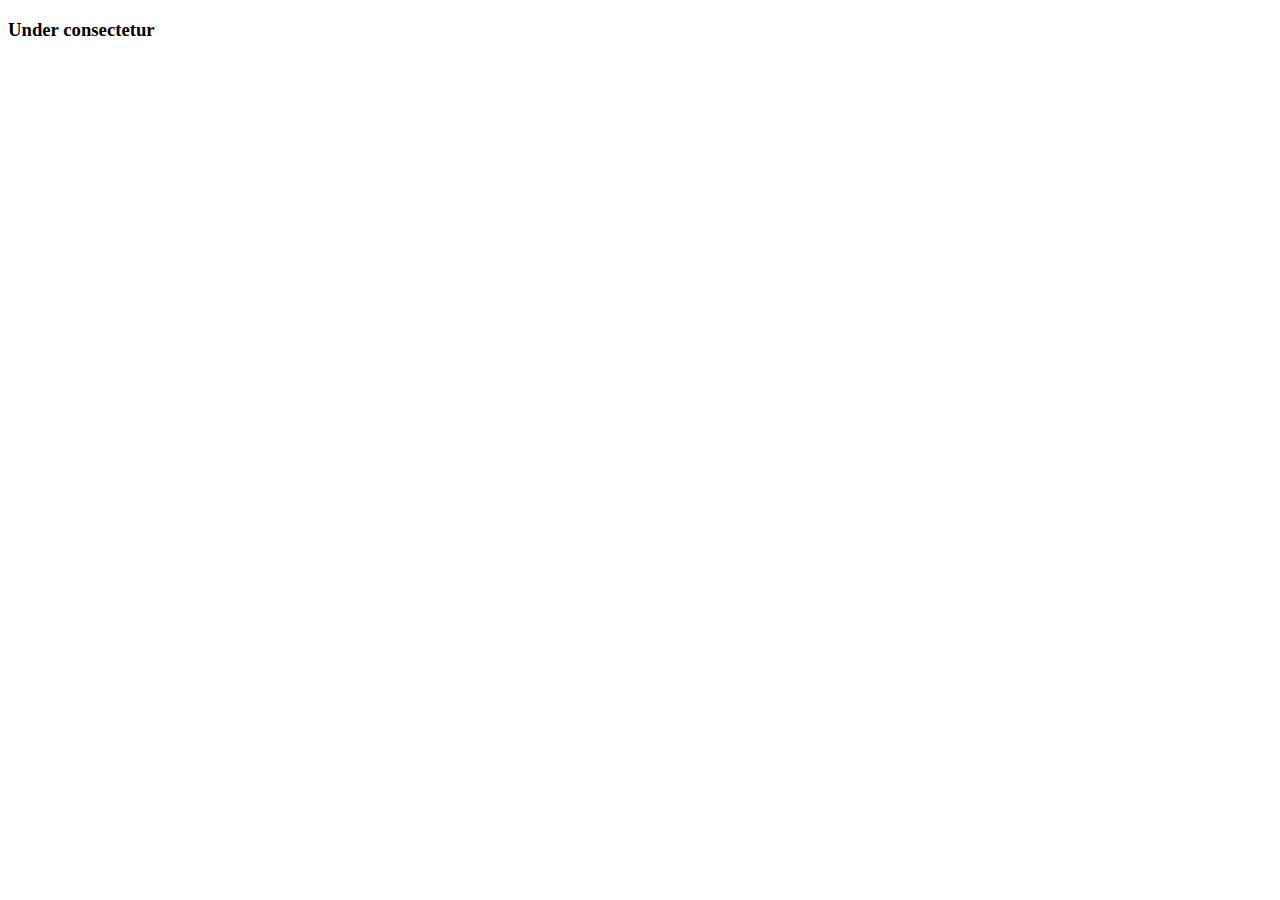
==== meat.html @ fbc73a1c "Merge pull request #5 from sinhayash9546/feature" ====
<!DOCTYPE html>
<html lang="en">
<head>
    <meta charset="UTF-8">
    <meta http-equiv="X-UA-Compatible" content="IE=edge">
    <meta name="viewport" content="width=device-width, initial-scale=1.0">
    <title>Meat & Sea food</title>
</head>
<body>
    <h3>Under consectetur</h3>
</body>
</html>
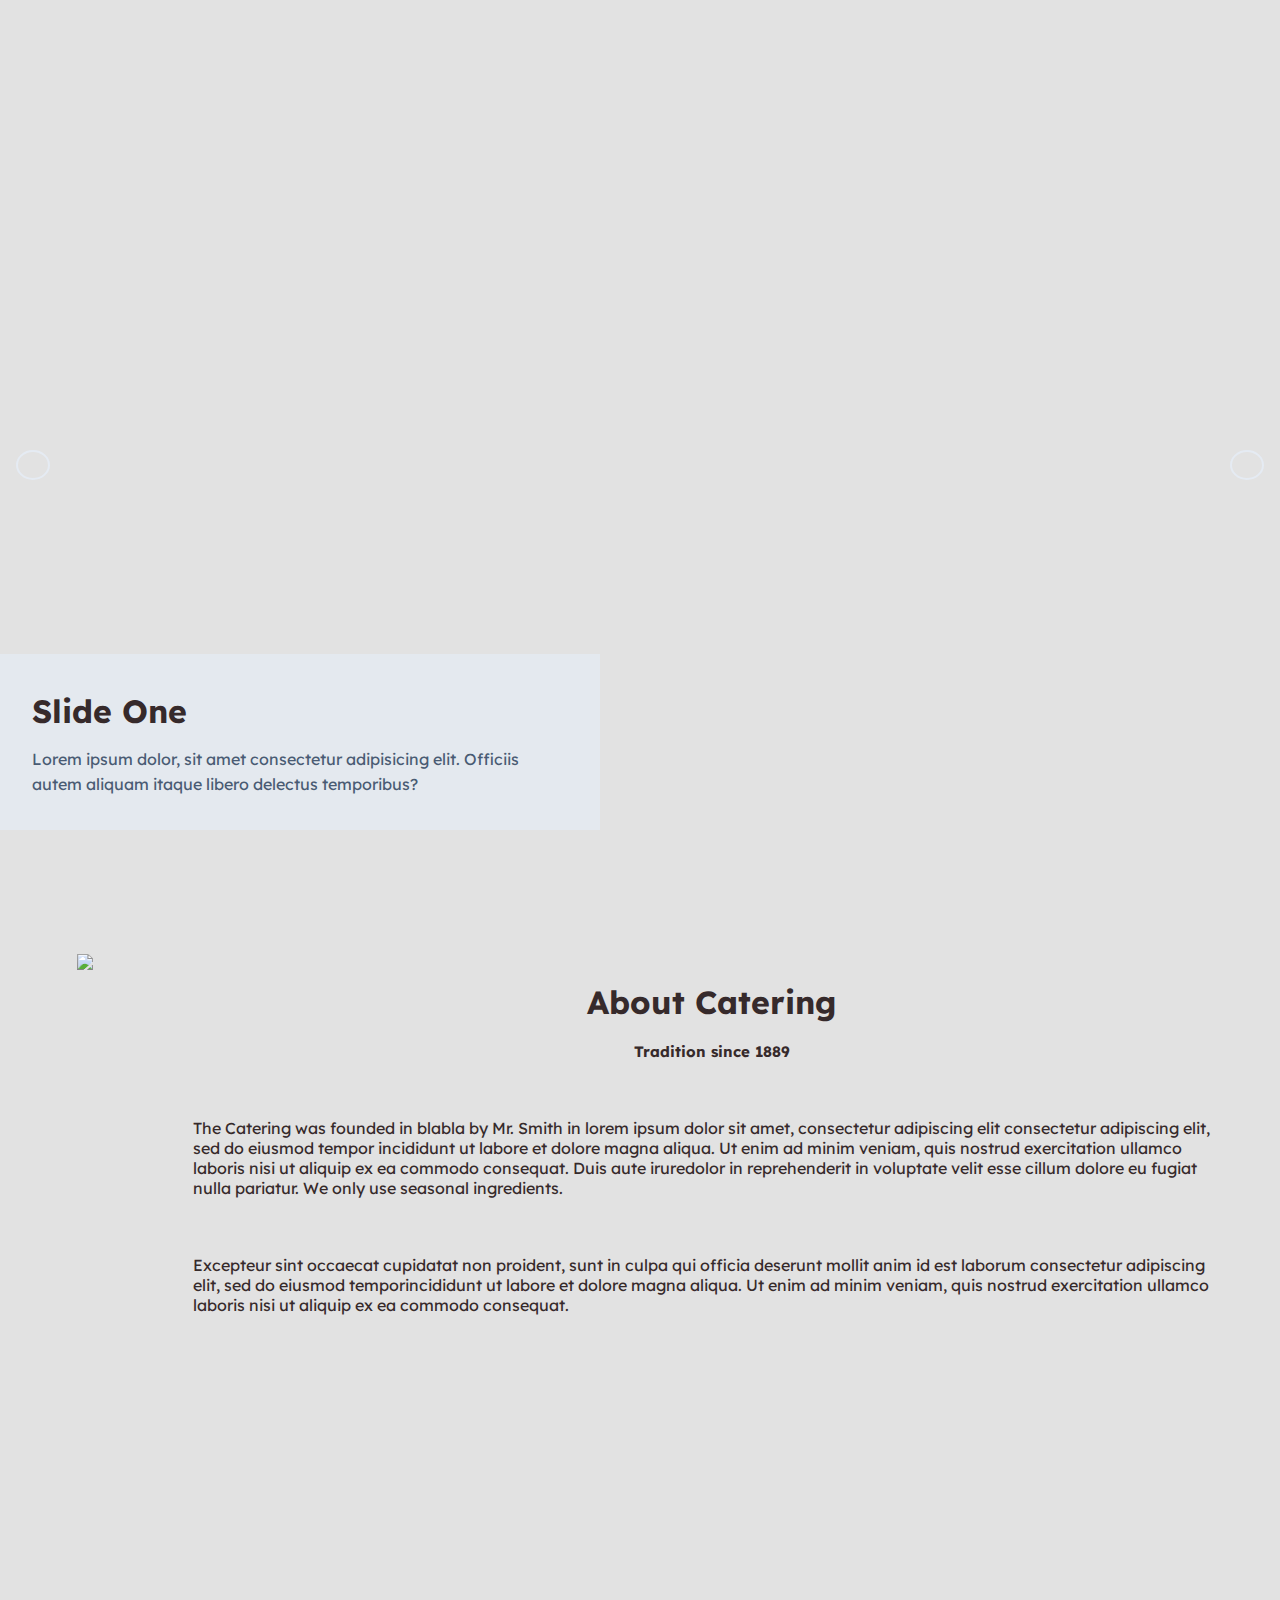
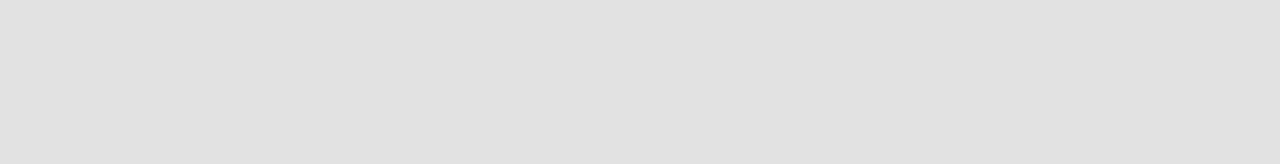
==== commit 96c04279: "Advancement on sea food page" ====
--- a/meat.html
+++ b/meat.html
@@ -1,12 +1,89 @@
 <!DOCTYPE html>
 <html lang="en">
 <head>
-    <meta charset="UTF-8">
-    <meta http-equiv="X-UA-Compatible" content="IE=edge">
-    <meta name="viewport" content="width=device-width, initial-scale=1.0">
+    <meta charset="UTF-8" />
+    <meta name="viewport" content="width=device-width, initial-scale=1.0" />
+    <link
+      rel="stylesheet"
+      href="https://cdnjs.cloudflare.com/ajax/libs/font-awesome/5.15.1/css/all.min.css"
+      integrity="sha512-+4zCK9k+qNFUR5X+cKL9EIR+ZOhtIloNl9GIKS57V1MyNsYpYcUrUeQc9vNfzsWfV28IaLL3i96P9sdNyeRssA=="
+      crossorigin="anonymous"/>
+    <link rel="stylesheet" href="meat.css" />
     <title>Meat & Sea food</title>
 </head>
 <body>
-    <h3>Under consectetur</h3>
+
+    <div class="slider">
+        <div class="slide current">
+          <div class="content">
+            <h1>Slide One</h1>
+            <p>
+              Lorem ipsum dolor, sit amet consectetur adipisicing elit. Officiis
+              autem aliquam itaque libero delectus temporibus?
+            </p>
+          </div>
+        </div>
+        <div class="slide">
+          <div class="content">
+            <h1>Slide Two</h1>
+            <p>
+              Lorem ipsum dolor, sit amet consectetur adipisicing elit. Officiis
+              autem aliquam itaque libero delectus temporibus?
+            </p>
+          </div>
+        </div>
+        <div class="slide">
+          <div class="content">
+            <h1>Slide Three</h1>
+            <p>
+              Lorem ipsum dolor, sit amet consectetur adipisicing elit. Officiis
+              autem aliquam itaque libero delectus temporibus?
+            </p>
+          </div>
+        </div>
+        <div class="slide">
+          <div class="content">
+            <h1>Slide Four</h1>
+            <p>
+              Lorem ipsum dolor, sit amet consectetur adipisicing elit. Officiis
+              autem aliquam itaque libero delectus temporibus?
+            </p>
+          </div>
+        </div>
+        <div class="slide">
+          <div class="content">
+            <h1>Slide Five</h1>
+            <p>
+              Lorem ipsum dolor, sit amet consectetur adipisicing elit. Officiis
+              autem aliquam itaque libero delectus temporibus?
+            </p>
+          </div>
+        </div>
+        <div class="slide">
+          <div class="content">
+            <h1>Slide Six</h1>
+            <p>
+              Lorem ipsum dolor, sit amet consectetur adipisicing elit. Officiis
+              autem aliquam itaque libero delectus temporibus?
+            </p>
+          </div>
+        </div>
+      </div>
+      <div class="buttons">
+        <button id="prev"><i class="fas fa-arrow-left"></i></button>
+        <button id="next"><i class="fas fa-arrow-right"></i></button>
+      </div>
+
+      <div class="section" id="about">
+         <img src="https://www.w3schools.com/w3images/tablesetting2.jpg">
+        <div class="container">
+          <h1 >About Catering</h1><br>
+          <h5 >Tradition since 1889</h5>
+          <p class="para">The Catering was founded in blabla by Mr. Smith in lorem ipsum dolor sit amet, consectetur adipiscing elit consectetur adipiscing elit, sed do eiusmod tempor incididunt ut labore et dolore magna aliqua. Ut enim ad minim veniam, quis nostrud exercitation ullamco laboris nisi ut aliquip ex ea commodo consequat. Duis aute iruredolor in reprehenderit in voluptate velit esse cillum dolore eu fugiat nulla pariatur. We only use <span>seasonal</span> ingredients.</p>
+          <p class="para2">Excepteur sint occaecat cupidatat non proident, sunt in culpa qui officia deserunt mollit anim id est laborum consectetur adipiscing elit, sed do eiusmod temporincididunt ut labore et dolore magna aliqua. Ut enim ad minim veniam, quis nostrud exercitation ullamco laboris nisi ut aliquip ex ea commodo consequat.</p>
+        </div>
+      </div>
+
 </body>
+<script src="script.js"></script>
 </html>--- a/meat.css
+++ b/meat.css
@@ -0,0 +1,169 @@
+@import url("https://fonts.googleapis.com/css2?family=Lexend:wght@400;700&display=swap");
+
+* {
+ box-sizing: border-box;
+ margin: 0;
+ padding: 0;
+}
+
+body{
+    font-family: "Lexend", sans-serif;
+    background-color: #e2e2e2 ;
+    color: #e5ebf3;
+}
+
+
+.slider{
+    position: relative;
+    height: 100vh;
+}
+
+.slide {
+    position: absolute;
+    top: 0;
+    left: 0;
+    width: 100%;
+    height: 100%;
+    opacity: 0;
+    transition: opacity 0.4s ease-in-out;
+  }
+
+  .slide.current {
+    opacity: 1;
+  }
+
+  
+.slide .content {
+    position: absolute;
+    bottom: -300px;
+    left: 0;
+    width: 100%;
+    opacity: 0;
+    background-color: rgba(229, 235, 243, 0.8);
+    color: #495b73;
+    padding: 1rem;
+    line-height: 1.3;
+  }
+  
+  .slide .content h1 {
+    margin-bottom: 0.625rem;
+    color: #362a2b;
+    font-size: 1.5rem;
+  }
+  
+  .slide.current .content {
+    opacity: 1;
+    transform: translateY(-300px);
+    transition: all 0.7s ease-in-out;
+  }
+  
+  .slide:first-child {
+    background: url("https://images.unsplash.com/photo-1565965825237-761f29aa9bc7?ixlib=rb-1.2.1&ixid=MnwxMjA3fDB8MHxwaG90by1wYWdlfHx8fGVufDB8fHx8&auto=format&fit=crop&w=1170&q=80") no-repeat
+      center top/cover;
+  }
+  
+  .slide:nth-child(2) {
+    background: url("https://images.unsplash.com/photo-1606850780554-b55ea4dd0b70?ixlib=rb-1.2.1&ixid=MnwxMjA3fDB8MHxwaG90by1wYWdlfHx8fGVufDB8fHx8&auto=format&fit=crop&w=1170&q=80") no-repeat
+      center top/cover;
+  }
+  
+  .slide:nth-child(3) {
+    background: url("https://images.unsplash.com/photo-1556041081-888e5afc8c69?ixlib=rb-1.2.1&ixid=MnwxMjA3fDB8MHxwaG90by1wYWdlfHx8fGVufDB8fHx8&auto=format&fit=crop&w=1170&q=80") no-repeat
+      center top/cover;
+  }
+  
+  .slide:nth-child(4) {
+    background: url("https://images.unsplash.com/photo-1432139555190-58524dae6a55?ixlib=rb-1.2.1&ixid=MnwxMjA3fDB8MHxwaG90by1wYWdlfHx8fGVufDB8fHx8&auto=format&fit=crop&w=1176&q=80") no-repeat
+      center top/cover;
+  }
+  
+  .slide:nth-child(5) {
+    background: url("https://images.unsplash.com/photo-1599307767316-776533bb941c?ixlib=rb-1.2.1&ixid=MnwxMjA3fDB8MHxwaG90by1wYWdlfHx8fGVufDB8fHx8&auto=format&fit=crop&w=850&q=80") no-repeat
+      center top/cover;
+  }
+  
+  .slide:nth-child(6) {
+    background: url("https://images.unsplash.com/photo-1565557623262-b51c2513a641?ixlib=rb-1.2.1&ixid=MnwxMjA3fDB8MHxwaG90by1wYWdlfHx8fGVufDB8fHx8&auto=format&fit=crop&w=1371&q=80") no-repeat
+      center center/cover;
+  }
+  
+  .buttons button#prev {
+    position: absolute;
+    top: 50%;
+    left: 1rem;
+  }
+  
+  .buttons button#next {
+    position: absolute;
+    top: 50%;
+    right: 1rem;
+  }
+  
+  .buttons button {
+    border: 2px solid #e5ebf3;
+    background-color: transparent;
+    color: #e5ebf3;
+    cursor: pointer;
+    padding: 13px 15px;
+    border-radius: 50%;
+    outline: none;
+  }
+  
+  .buttons button:hover {
+    background-color: #e5ebf3;
+    color: #362a2b;
+  }
+  
+  @media (min-width: 640px) and (min-height: 640px) {
+    .slide .content {
+      bottom: 70px;
+      left: -600px;
+      width: 600px;
+      padding: 2rem;
+      line-height: 1.6;
+    }
+  
+    .slide .content h1 {
+      font-size: 2rem;
+    }
+  
+    .slide.current .content {
+      transform: translateX(600px);
+    }
+  }
+
+  .section{
+    display: flex;
+    position: relative;
+    color: #362a2b;
+  }
+
+  .container{
+     margin: 25px 50px 75px 100px ;
+  }
+  .section img{
+  
+   margin: 54px 0px 0px 77px ;
+   height: 90vh;
+  }
+
+  .container h1{
+    color: #362a2b;
+    margin-top: 57px;
+    text-align: center;
+  }
+   
+  .container h5{
+    font-size: 15px;
+    text-align: center;
+  }
+  
+  .container .para{
+    margin-top: 57px;
+    
+  }
+
+  .container .para2{
+    margin-top: 57px;
+    
+  }
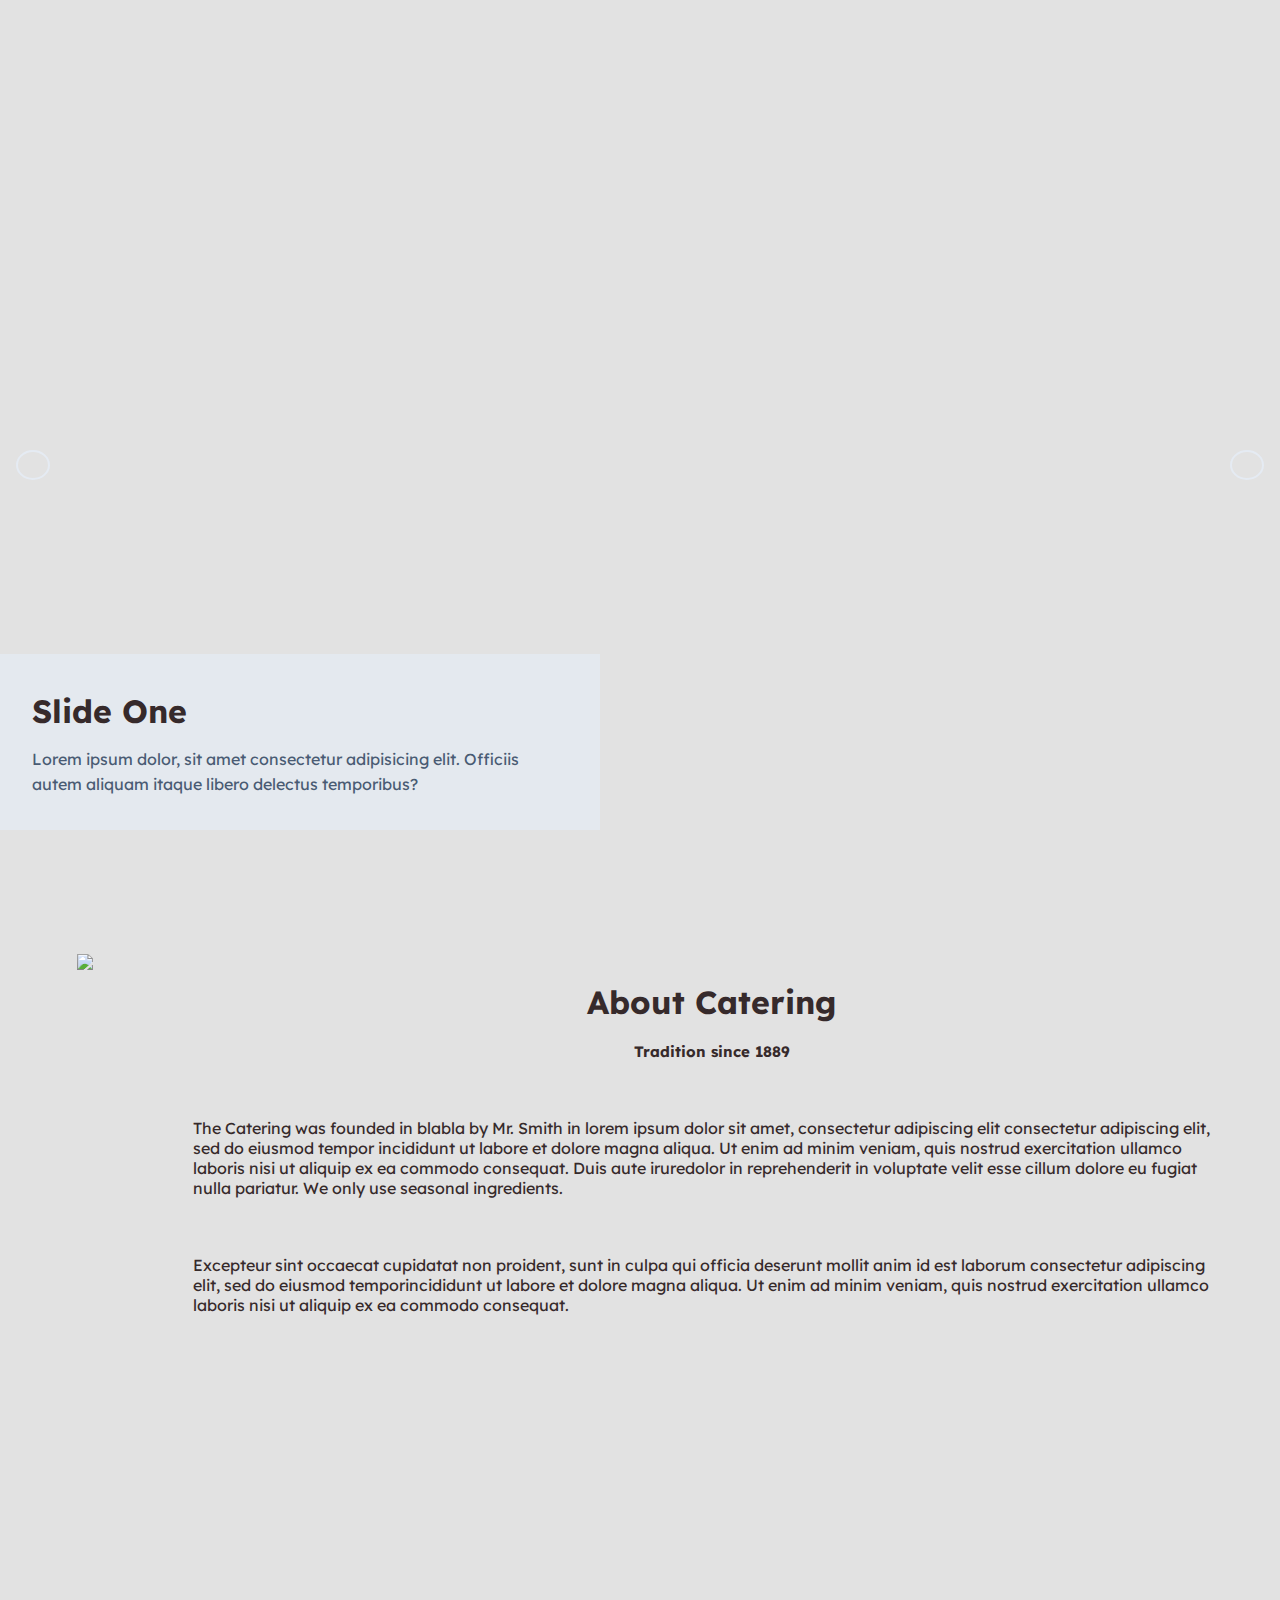
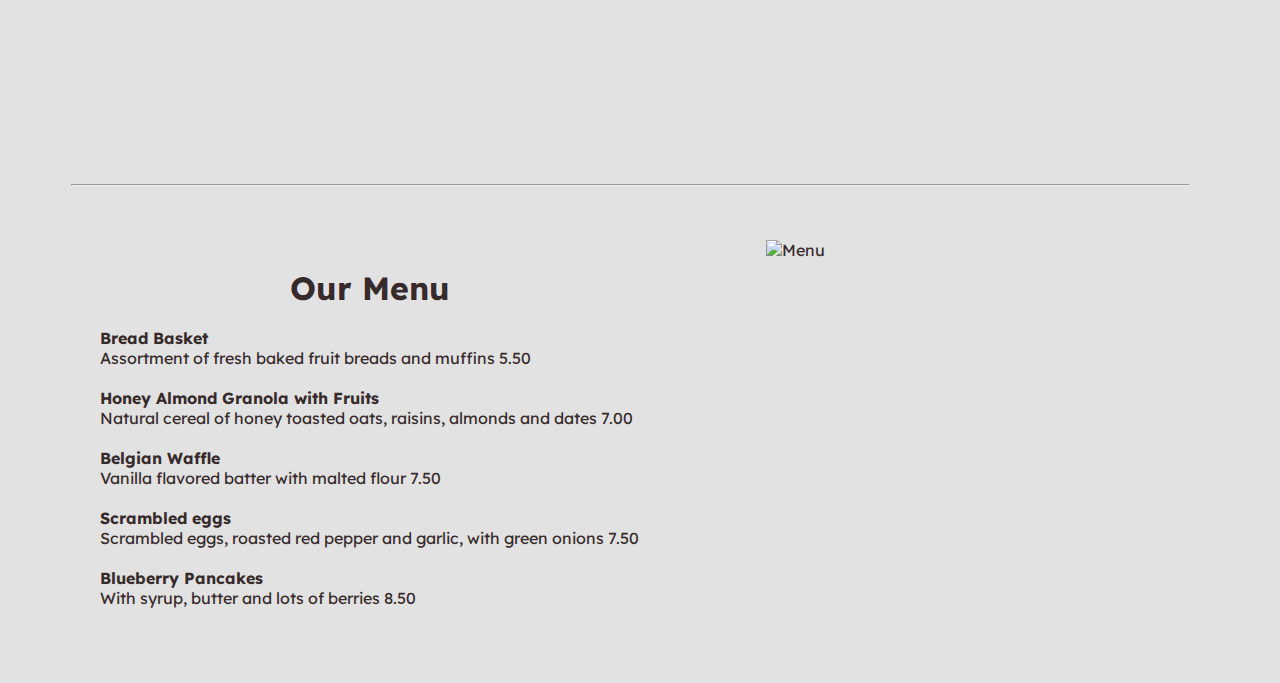
==== commit 8072f967: "added new sections in meat&sea" ====
--- a/meat.html
+++ b/meat.html
@@ -10,6 +10,7 @@
       crossorigin="anonymous"/>
     <link rel="stylesheet" href="meat.css" />
     <title>Meat & Sea food</title>
+    <link rel = "icon" href = "https://cdn-icons-png.flaticon.com/512/851/851073.png" type = "image/x-icon">
 </head>
 <body>
 
@@ -74,6 +75,7 @@
         <button id="next"><i class="fas fa-arrow-right"></i></button>
       </div>
 
+
       <div class="section" id="about">
          <img src="https://www.w3schools.com/w3images/tablesetting2.jpg">
         <div class="container">
@@ -82,7 +84,35 @@
           <p class="para">The Catering was founded in blabla by Mr. Smith in lorem ipsum dolor sit amet, consectetur adipiscing elit consectetur adipiscing elit, sed do eiusmod tempor incididunt ut labore et dolore magna aliqua. Ut enim ad minim veniam, quis nostrud exercitation ullamco laboris nisi ut aliquip ex ea commodo consequat. Duis aute iruredolor in reprehenderit in voluptate velit esse cillum dolore eu fugiat nulla pariatur. We only use <span>seasonal</span> ingredients.</p>
           <p class="para2">Excepteur sint occaecat cupidatat non proident, sunt in culpa qui officia deserunt mollit anim id est laborum consectetur adipiscing elit, sed do eiusmod temporincididunt ut labore et dolore magna aliqua. Ut enim ad minim veniam, quis nostrud exercitation ullamco laboris nisi ut aliquip ex ea commodo consequat.</p>
         </div>
+      
       </div>
+     
+      <hr class="hori"> 
+
+      <div class="section" id="menu">
+        <div class="container">
+          <h1>Our Menu</h1><br>
+          <h4>Bread Basket</h4>
+          <p>Assortment of fresh baked fruit breads and muffins 5.50</p><br>
+        
+          <h4>Honey Almond Granola with Fruits</h4>
+          <p >Natural cereal of honey toasted oats, raisins, almonds and dates 7.00</p><br>
+        
+          <h4>Belgian Waffle</h4>
+          <p>Vanilla flavored batter with malted flour 7.50</p><br>
+        
+          <h4>Scrambled eggs</h4>
+          <p>Scrambled eggs, roasted red pepper and garlic, with green onions 7.50</p><br>
+        
+          <h4>Blueberry Pancakes</h4>
+          <p>With syrup, butter and lots of berries 8.50</p>    
+        </div>
+        
+        <div class="w3-col l6 w3-padding-large">
+          <img src="https://www.w3schools.com/w3images/tablesetting.jpg" class="w3-round w3-image w3-opacity-min" alt="Menu" style="width:100%">
+        </div>
+      </div>
+       
 
 </body>
 <script src="script.js"></script>
--- a/meat.css
+++ b/meat.css
@@ -167,3 +167,7 @@
     margin-top: 57px;
     
   }
+
+  .hori{
+   margin: 20px  90px 0px 71px;
+  }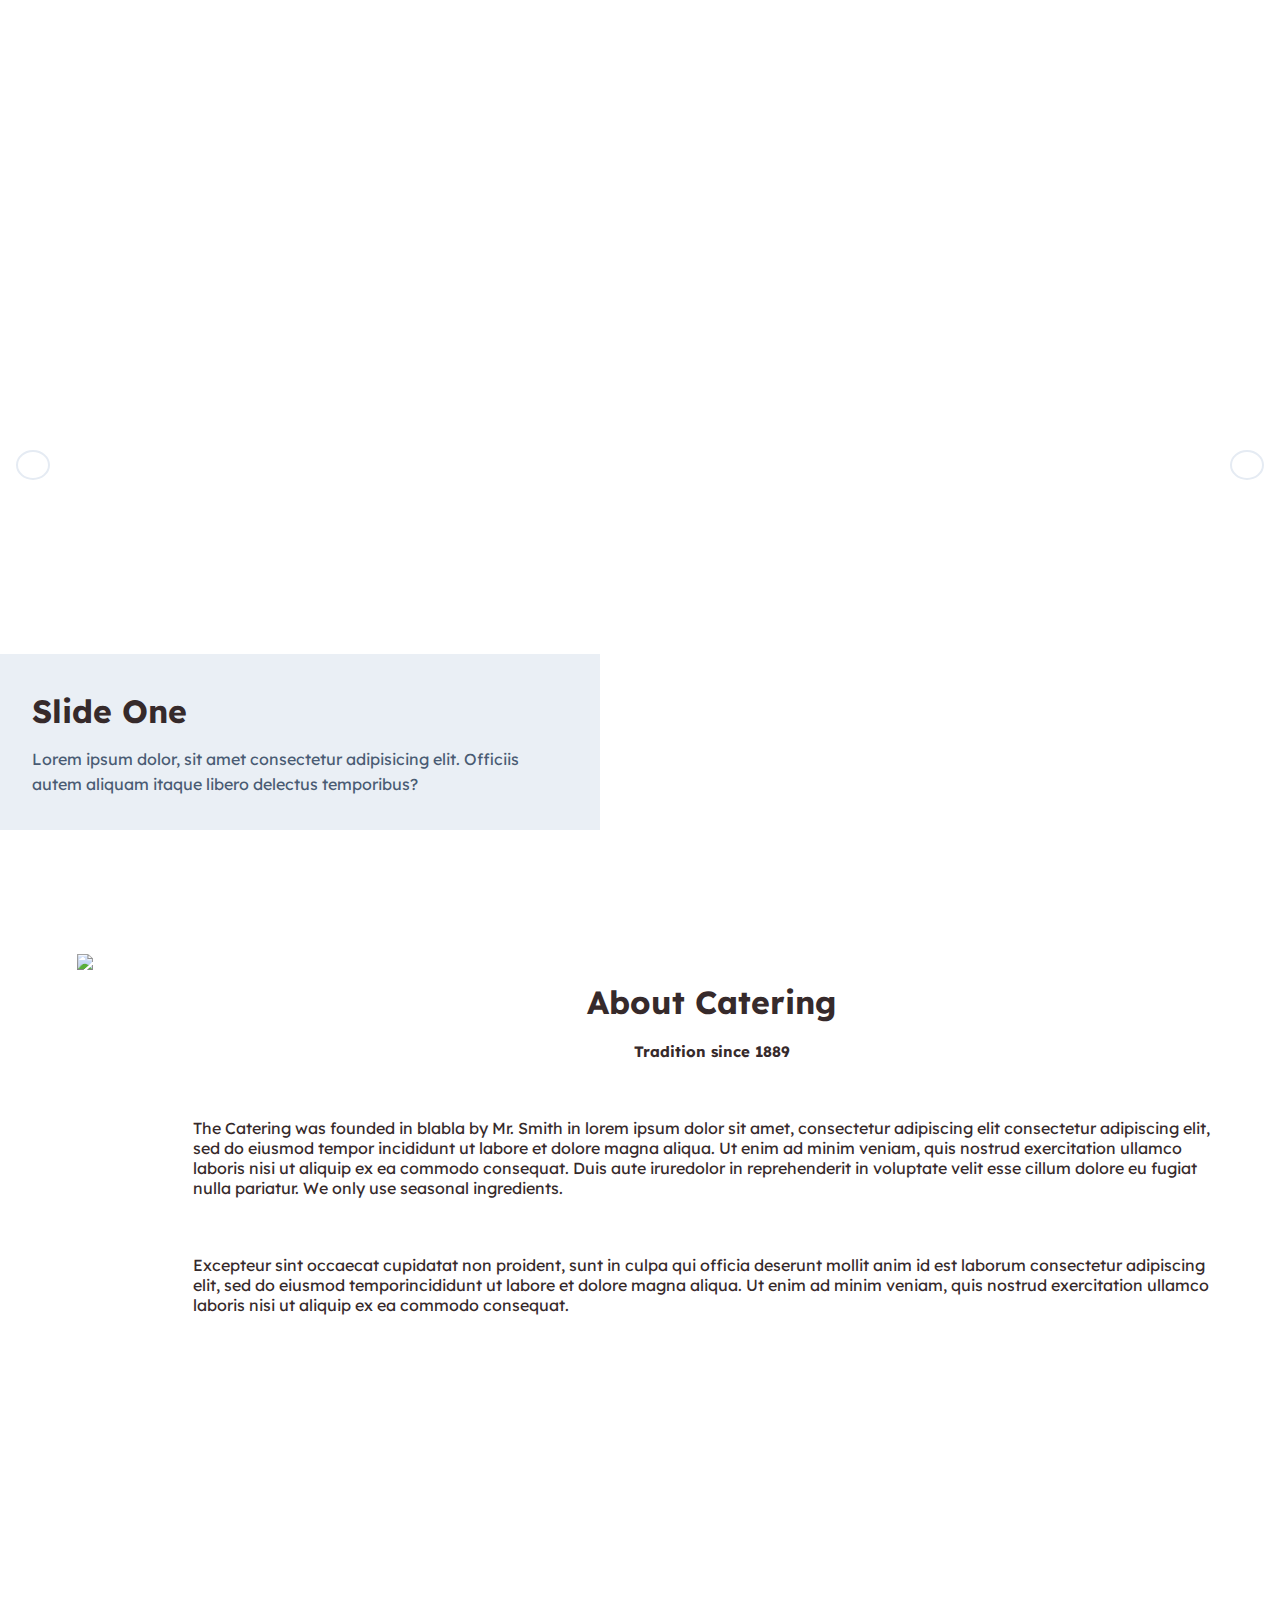
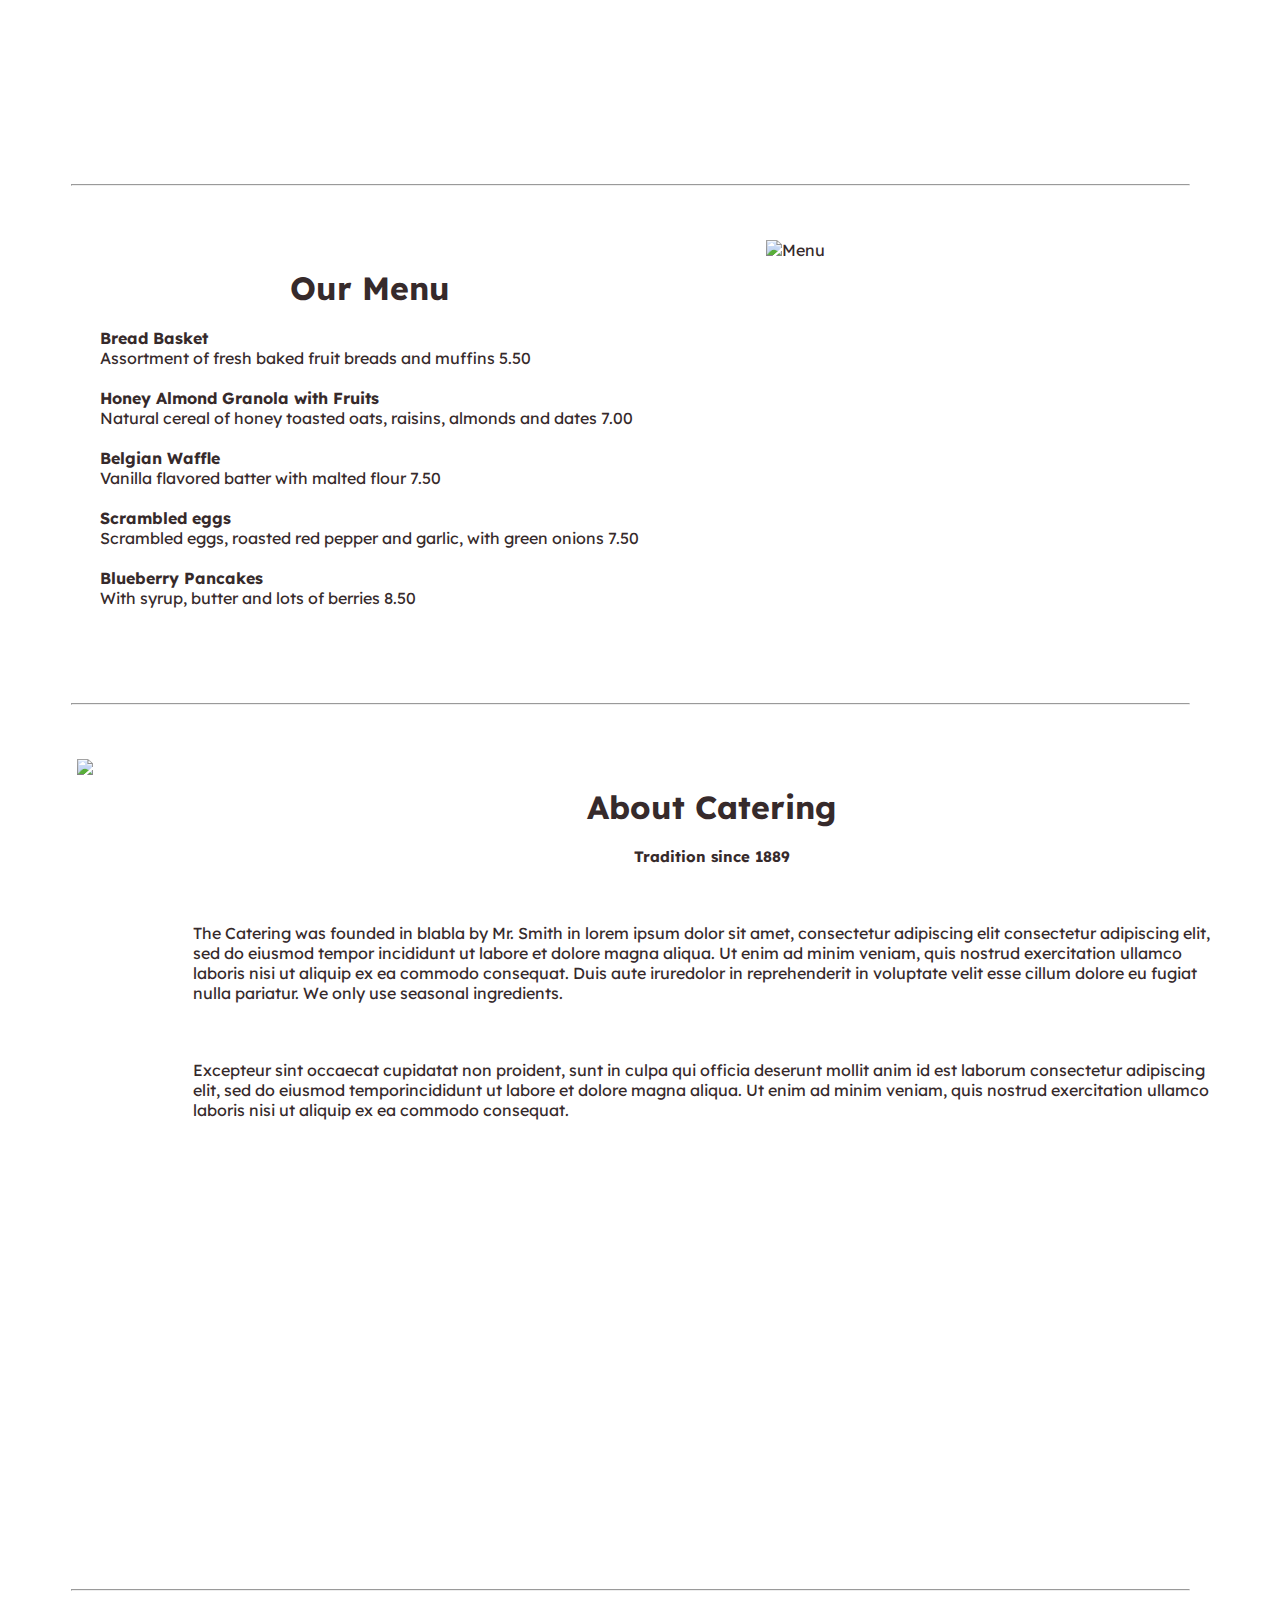
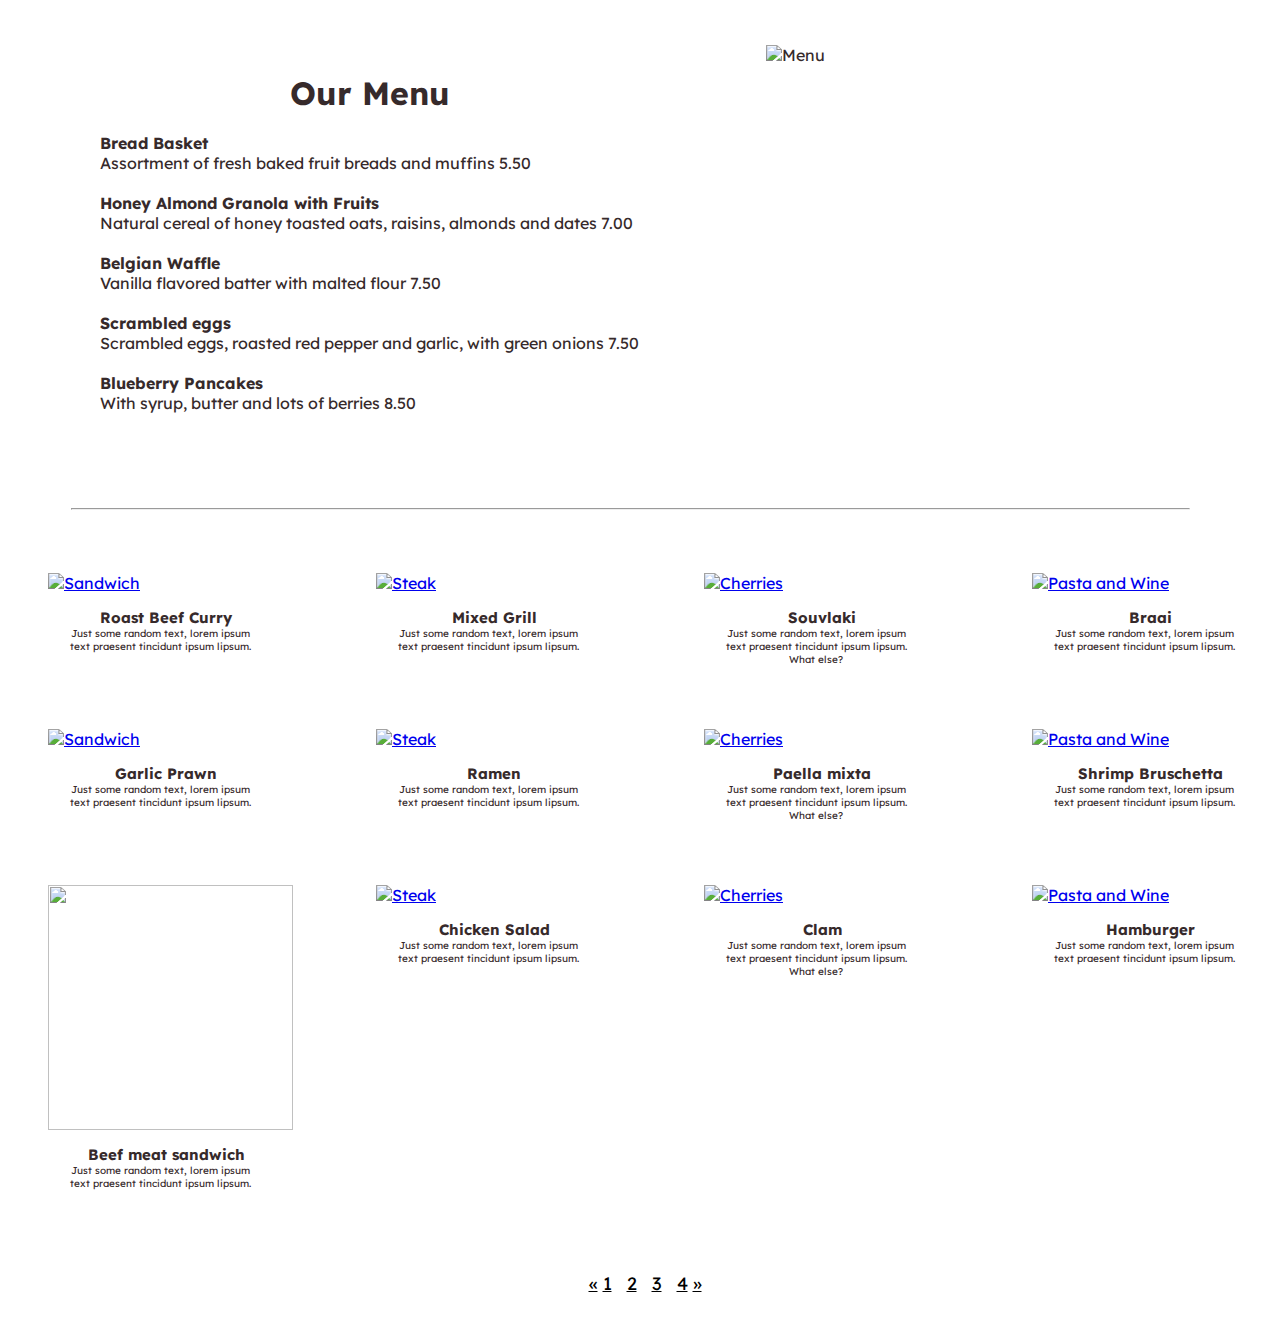
==== commit 2678eea0: "meat&sea page done" ====
--- a/meat.html
+++ b/meat.html
@@ -112,7 +112,132 @@
           <img src="https://www.w3schools.com/w3images/tablesetting.jpg" class="w3-round w3-image w3-opacity-min" alt="Menu" style="width:100%">
         </div>
       </div>
-       
+      
+      <hr class="hori"> 
+
+      <div class="section" id="about">
+        <img src="https://www.w3schools.com/w3images/tablesetting2.jpg">
+       <div class="container">
+         <h1 >About Catering</h1><br>
+         <h5 >Tradition since 1889</h5>
+         <p class="para">The Catering was founded in blabla by Mr. Smith in lorem ipsum dolor sit amet, consectetur adipiscing elit consectetur adipiscing elit, sed do eiusmod tempor incididunt ut labore et dolore magna aliqua. Ut enim ad minim veniam, quis nostrud exercitation ullamco laboris nisi ut aliquip ex ea commodo consequat. Duis aute iruredolor in reprehenderit in voluptate velit esse cillum dolore eu fugiat nulla pariatur. We only use <span>seasonal</span> ingredients.</p>
+         <p class="para2">Excepteur sint occaecat cupidatat non proident, sunt in culpa qui officia deserunt mollit anim id est laborum consectetur adipiscing elit, sed do eiusmod temporincididunt ut labore et dolore magna aliqua. Ut enim ad minim veniam, quis nostrud exercitation ullamco laboris nisi ut aliquip ex ea commodo consequat.</p>
+       </div>
+     </div>
+
+     <hr class="hori"> 
+
+     <div class="section" id="menu">
+      <div class="container">
+        <h1>Our Menu</h1><br>
+        <h4>Bread Basket</h4>
+        <p>Assortment of fresh baked fruit breads and muffins 5.50</p><br>
+      
+        <h4>Honey Almond Granola with Fruits</h4>
+        <p >Natural cereal of honey toasted oats, raisins, almonds and dates 7.00</p><br>
+      
+        <h4>Belgian Waffle</h4>
+        <p>Vanilla flavored batter with malted flour 7.50</p><br>
+      
+        <h4>Scrambled eggs</h4>
+        <p>Scrambled eggs, roasted red pepper and garlic, with green onions 7.50</p><br>
+      
+        <h4>Blueberry Pancakes</h4>
+        <p>With syrup, butter and lots of berries 8.50</p>    
+      </div>
+      
+      <div class="w3-col l6 w3-padding-large">
+        <img src="https://www.w3schools.com/w3images/tablesetting.jpg" class="w3-round w3-image w3-opacity-min" alt="Menu" style="width:100%">
+      </div>
+    </div>
+
+    <hr class="hori"> 
+
+    <div class="section2" id="food">
+      <div class="w3-quarter">
+      <a href="https://donnadundas.co.uk/leftover-roast-beef-curry/"><img src="https://images.unsplash.com/photo-1580554530778-ca36943938b2?ixlib=rb-1.2.1&ixid=MnwxMjA3fDB8MHxwaG90by1wYWdlfHx8fGVufDB8fHx8&auto=format&fit=crop&w=464&q=80" alt="Sandwich" style="width:100%"></a>  
+        <h3>Roast Beef Curry</h3>
+        <p>Just some random text, lorem ipsum <br> text praesent tincidunt ipsum lipsum.</p>
+      </div>
+      <div class="w3-quarter">
+      <a href="https://www.jessicagavin.com/grilled-chicken/"><img src="https://images.unsplash.com/photo-1555939594-58d7cb561ad1?ixlib=rb-1.2.1&ixid=MnwxMjA3fDB8MHxwaG90by1wYWdlfHx8fGVufDB8fHx8&auto=format&fit=crop&w=387&q=80" alt="Steak" style="width:100%"></a>  
+        <h3>Mixed Grill</h3>
+        <p>Just some random text, lorem ipsum <br> text praesent tincidunt ipsum lipsum.</p>
+      </div>
+      <div class="w3-quarter">
+       <a href="https://www.themediterraneandish.com/greek-chicken-souvlaki-recipe-tzatziki/"><img src="https://images.unsplash.com/photo-1603360946369-dc9bb6258143?ixlib=rb-1.2.1&ixid=MnwxMjA3fDB8MHxwaG90by1wYWdlfHx8fGVufDB8fHx8&auto=format&fit=crop&w=435&q=80" alt="Cherries" style="width:100%"></a> 
+        <h3>Souvlaki</h3>
+        <p>Just some random text, lorem ipsum <br> text praesent tincidunt ipsum lipsum.</p>
+        <p>What else?</p>
+      </div>
+      <div class="w3-quarter">
+      <a href="https://cooking.nytimes.com/recipes/1018131-braai-spiced-t-bone-steaks"><img src="https://images.unsplash.com/photo-1508615263227-c5d58c1e5821?ixlib=rb-1.2.1&ixid=MnwxMjA3fDB8MHxwaG90by1wYWdlfHx8fGVufDB8fHx8&auto=format&fit=crop&w=435&q=80" alt="Pasta and Wine" style="width:100%"></a> 
+        <h3>Braai</h3>
+        <p>Just some random text, lorem ipsum <br> text praesent tincidunt ipsum lipsum.</p>
+      </div>
+    </div>
+    
+    
+    <div class="section2" id="food">
+      <div class="w3-quarter">
+       <a href="https://www.recipetineats.com/garlic-prawns-shrimp/"><img src="https://images.unsplash.com/photo-1625943555419-56a2cb596640?ixlib=rb-1.2.1&ixid=MnwxMjA3fDB8MHxwaG90by1wYWdlfHx8fGVufDB8fHx8&auto=format&fit=crop&w=580&q=80" alt="Sandwich" style="width:100%"></a> 
+        <h3>Garlic Prawn</h3>
+        <p>Just some random text, lorem ipsum <br> text praesent tincidunt ipsum lipsum.</p>
+      </div>
+      <div class="w3-quarter">
+       <a href="https://www.theflavorbender.com/easy-homemade-chicken-ramen/"><img src="https://images.unsplash.com/photo-1436327266874-c2e4e1ac7a97?ixlib=rb-1.2.1&ixid=MnwxMjA3fDB8MHxwaG90by1wYWdlfHx8fGVufDB8fHx8&auto=format&fit=crop&w=580&q=80" alt="Steak" style="width:100%"></a> 
+        <h3>Ramen</h3>
+        <p>Just some random text, lorem ipsum <br> text praesent tincidunt ipsum lipsum.</p>
+      </div>
+      <div class="w3-quarter">
+       <a href="https://www.bbcgoodfood.com/recipes/paella-mixta"><img src="https://images.unsplash.com/photo-1591535375570-5f70748e0569?ixlib=rb-1.2.1&ixid=MnwxMjA3fDB8MHxwaG90by1wYWdlfHx8fGVufDB8fHx8&auto=format&fit=crop&w=580&q=80" alt="Cherries" style="width:100%"></a> 
+        <h3>Paella mixta</h3>
+        <p>Just some random text, lorem ipsum <br> text praesent tincidunt ipsum lipsum.</p>
+        <p>What else?</p>
+      </div>
+      <div class="w3-quarter">
+       <a href="https://culinaryginger.com/shrimp-bruschetta/"><img src="https://images.unsplash.com/photo-1605209918106-39492bee031d?ixlib=rb-1.2.1&ixid=MnwxMjA3fDB8MHxwaG90by1wYWdlfHx8fGVufDB8fHx8&auto=format&fit=crop&w=580&q=80" alt="Pasta and Wine" style="width:100%"></a> 
+        <h3>Shrimp Bruschetta</h3>
+        <p>Just some random text, lorem ipsum <br> text praesent tincidunt ipsum lipsum.</p>
+      </div>
+    </div>
+
+    
+    <div class="section2" id="food">
+      <div class="w3-quarter">
+        <a href="https://food.ndtv.com/recipe-chicken-sub-sandwich-955345"><img src="https://images.unsplash.com/photo-1604908553411-28e9c23910eb?ixlib=rb-1.2.1&ixid=MnwxMjA3fDB8MHxwaG90by1wYWdlfHx8fGVufDB8fHx8&auto=format&fit=crop&w=580&q=80 alt="Sandwich" style="width:100%"> </a>
+        <h3>Beef meat sandwich</h3>
+        <p>Just some random text, lorem ipsum <br> text praesent tincidunt ipsum lipsum.</p>
+      </div>
+      <div class="w3-quarter">
+      <a href="https://www.realsimple.com/food-recipes/browse-all-recipes/warm-roast-chicken-salad-recipe"><img src="https://images.unsplash.com/photo-1582034986517-30d163aa1da9?ixlib=rb-1.2.1&ixid=MnwxMjA3fDB8MHxwaG90by1wYWdlfHx8fGVufDB8fHx8&auto=format&fit=crop&w=580&q=80" alt="Steak" style="width:100%"></a>  
+        <h3>Chicken Salad</h3>
+        <p>Just some random text, lorem ipsum <br> text praesent tincidunt ipsum lipsum.</p>
+      </div>
+      <div class="w3-quarter">
+       <a href="https://insanelygoodrecipes.com/clam-recipes/"><img src="https://images.unsplash.com/photo-1543826173-70651703c5a4?ixlib=rb-1.2.1&ixid=MnwxMjA3fDB8MHxwaG90by1wYWdlfHx8fGVufDB8fHx8&auto=format&fit=crop&w=579&q=80" alt="Cherries"  style="width:100%"></a> 
+        <h3>Clam</h3>
+        <p>Just some random text, lorem ipsum <br> text praesent tincidunt ipsum lipsum.</p>
+        <p>What else?</p>
+      </div>
+      <div class="w3-quarter">
+       <a href="https://recipes.timesofindia.com/recipes/vegetable-burger/rs52532689.cms"><img src="https://images.unsplash.com/photo-1585238341267-1cfec2046a55?ixlib=rb-1.2.1&ixid=MnwxMjA3fDB8MHxwaG90by1wYWdlfHx8fGVufDB8fHx8&auto=format&fit=crop&w=574&q=80" alt="Pasta and Wine" style="width:100%"></a> 
+        <h3>Hamburger</h3>
+        <p>Just some random text, lorem ipsum <br> text praesent tincidunt ipsum lipsum.</p>
+      </div>
+    </div>
+        
+    <!-- Pagination -->
+    <div class="section3">
+      <div class="pagination">
+        <a href="#" class="p0">«</a>
+        <a href="#" class="p1">1</a>
+        <a href="#" class="p2">2</a>
+        <a href="#" class="p3">3</a>
+        <a href="#" class="p4">4</a>
+        <a href="#" class="p5">»</a>
+      </div>
+    </div>
 
 </body>
 <script src="script.js"></script>
--- a/meat.css
+++ b/meat.css
@@ -8,7 +8,7 @@
 
 body{
     font-family: "Lexend", sans-serif;
-    background-color: #e2e2e2 ;
+    background-color: #fff ;
     color: #e5ebf3;
 }
 
@@ -170,4 +170,63 @@
 
   .hori{
    margin: 20px  90px 0px 71px;
-  }+  }
+
+  .section2{
+    display: flex;
+    position: relative;
+    color: #362a2b;
+    justify-content: center;
+    padding-right: 162px;
+    padding-left: 98px;
+  }
+  
+  .section2 img{
+    height: 245px;
+    max-width: 245px;
+    margin: 63px 61px 15px 96px;
+    
+    justify-content: center;
+   }
+ 
+   .section2 h3{
+   text-align: center;
+    font-size: 15px;
+    width: 228px;
+    margin-left: 100px;
+   }
+
+   .section2 p{
+    text-align: center;
+    font-size: 10px;
+    margin-left: 88px;
+   }
+
+   .section3{
+    margin-top: 82px;
+    margin-bottom: 26px;
+    display: flex;
+    justify-content: center;
+    font-size: 18px;
+   }
+ 
+   .section3 a{
+    color: black;
+   }
+
+  .section3 a:hover{
+    color: #fff;
+    background-color: black;
+  }
+
+  .pagination,.p2{
+    margin-left: 10px;
+  }
+
+  .pagination,.p3{
+    margin-left: 10px;
+  }
+  .pagination,.p4{
+    margin-left: 10px;
+  }
+ 